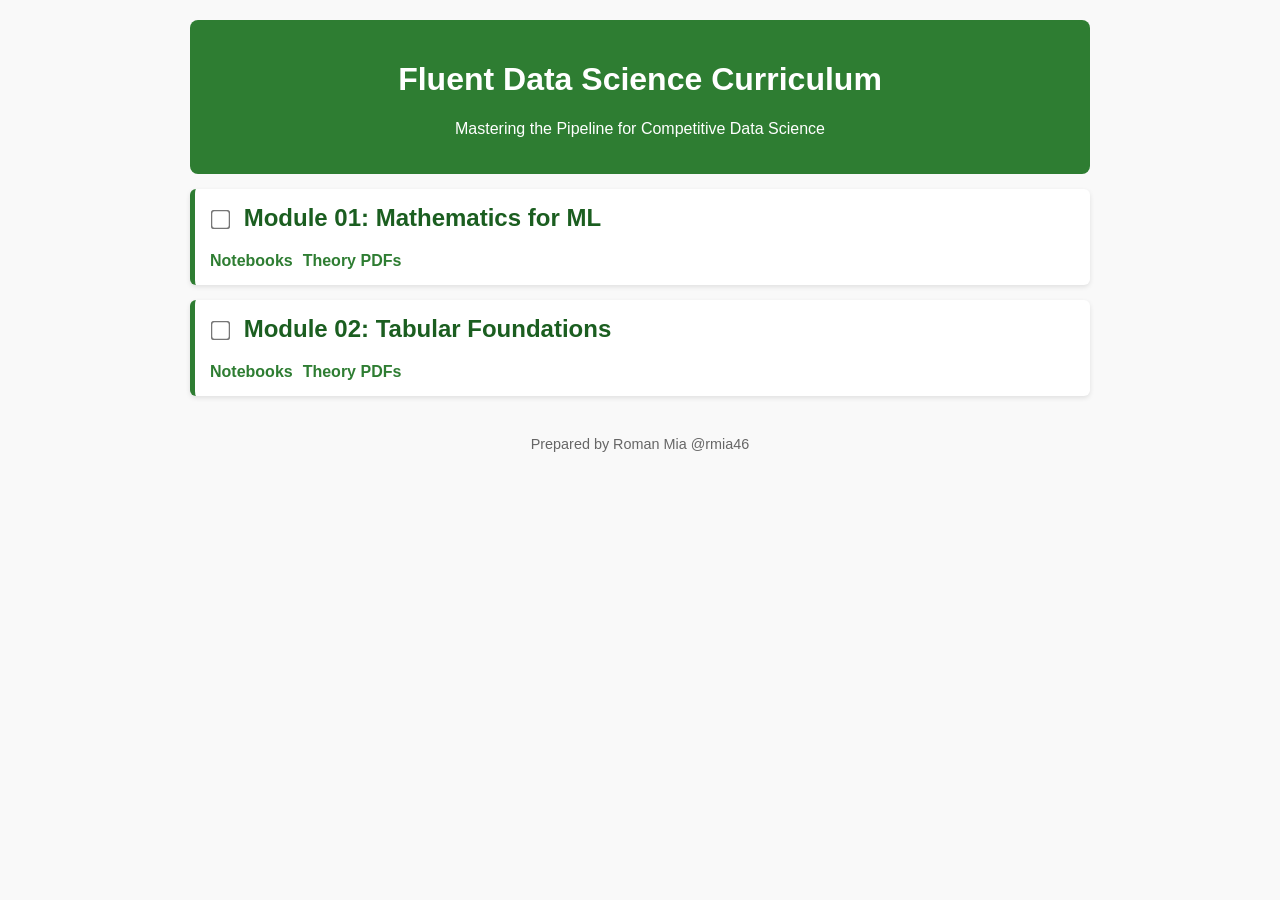
==== index.html @ 2071d851 "Add interactive curriculum portal" ====
<!DOCTYPE html>
<html lang="en">
<head>
    <meta charset="UTF-8">
    <meta name="viewport" content="width=device-width, initial-scale=1.0">
    <title>Fluent Data Science Curriculum</title>
    <link rel="stylesheet" href="style.css">
</head>
<body>
    <div class="container">
        <header>
            <h1>Fluent Data Science Curriculum</h1>
            <p>Mastering the Pipeline for Competitive Data Science</p>
        </header>

        <div id="modules">
            <!-- Example Module -->
            <div class="module">
                <h2><input type="checkbox" id="mod01"> Module 01: Mathematics for ML</h2>
                <div class="file-links">
                    <a href="https://github.com/rmia46/fluent-data-science/tree/main/01_Mathematics_for_ML/notebooks">Notebooks</a>
                    <a href="https://github.com/rmia46/fluent-data-science/tree/main/01_Mathematics_for_ML/pdf_materials">Theory PDFs</a>
                </div>
            </div>
            <div class="module">
                <h2><input type="checkbox" id="mod02"> Module 02: Tabular Foundations</h2>
                <div class="file-links">
                    <a href="https://github.com/rmia46/fluent-data-science/tree/main/02_Tabular_Foundations/notebooks">Notebooks</a>
                    <a href="https://github.com/rmia46/fluent-data-science/tree/main/02_Tabular_Foundations/pdf_materials">Theory PDFs</a>
                </div>
            </div>
            <!-- Continue for modules 03-09... -->
        </div>

        <footer>
            <p>Prepared by Roman Mia @rmia46</p>
        </footer>
    </div>
    <script src="script.js"></script>
</body>
</html>
---- style.css ----
:root {
    --primary-green: #2e7d32;
    --light-green: #e8f5e9;
    --dark-green: #1b5e20;
    --text-color: #333;
}

body { font-family: 'Segoe UI', sans-serif; background-color: #f9f9f9; color: var(--text-color); margin: 20px; }
header { background: var(--primary-green); color: white; padding: 20px; border-radius: 8px; text-align: center; }
.container { max-width: 900px; margin: auto; }
.module { background: white; margin: 15px 0; padding: 15px; border-radius: 6px; border-left: 5px solid var(--primary-green); box-shadow: 0 2px 5px rgba(0,0,0,0.1); }
.module h2 { margin-top: 0; color: var(--dark-green); }
.file-links { display: flex; gap: 10px; margin-top: 10px; }
a { color: var(--primary-green); text-decoration: none; font-weight: bold; }
a:hover { text-decoration: underline; }
input[type="checkbox"] { transform: scale(1.5); margin-right: 10px; }
footer { text-align: center; margin-top: 40px; color: #666; font-size: 0.9em; }
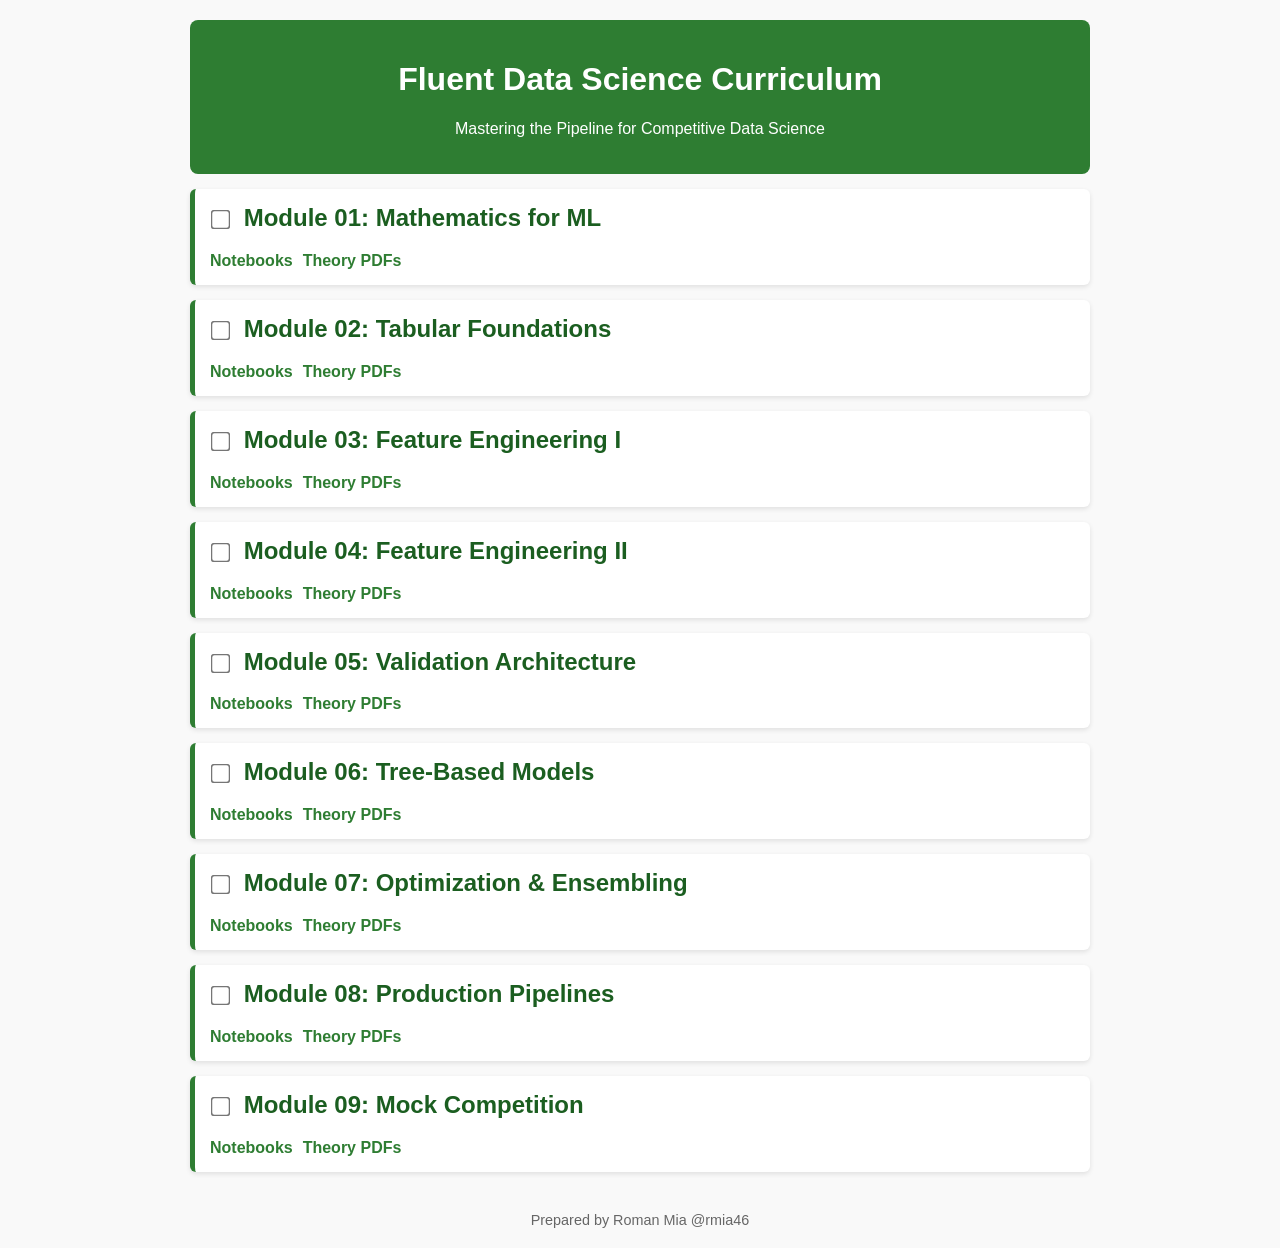
==== commit 0303520e: "Update index.html with all 9 modules" ====
--- a/index.html
+++ b/index.html
@@ -14,22 +14,44 @@
         </header>
 
         <div id="modules">
-            <!-- Example Module -->
-            <div class="module">
-                <h2><input type="checkbox" id="mod01"> Module 01: Mathematics for ML</h2>
-                <div class="file-links">
-                    <a href="https://github.com/rmia46/fluent-data-science/tree/main/01_Mathematics_for_ML/notebooks">Notebooks</a>
-                    <a href="https://github.com/rmia46/fluent-data-science/tree/main/01_Mathematics_for_ML/pdf_materials">Theory PDFs</a>
-                </div>
-            </div>
-            <div class="module">
-                <h2><input type="checkbox" id="mod02"> Module 02: Tabular Foundations</h2>
-                <div class="file-links">
-                    <a href="https://github.com/rmia46/fluent-data-science/tree/main/02_Tabular_Foundations/notebooks">Notebooks</a>
-                    <a href="https://github.com/rmia46/fluent-data-science/tree/main/02_Tabular_Foundations/pdf_materials">Theory PDFs</a>
-                </div>
-            </div>
-            <!-- Continue for modules 03-09... -->
+            <script>
+                const modules = [
+                    {id: "01", name: "Mathematics for ML"},
+                    {id: "02", name: "Tabular Foundations"},
+                    {id: "03", name: "Feature Engineering I"},
+                    {id: "04", name: "Feature Engineering II"},
+                    {id: "05", name: "Validation Architecture"},
+                    {id: "06", name: "Tree-Based Models"},
+                    {id: "07", name: "Optimization & Ensembling"},
+                    {id: "08", name: "Production Pipelines"},
+                    {id: "09", name: "Mock Competition"}
+                ];
+                
+                const modDirs = [
+                    "01_Mathematics_for_ML",
+                    "02_Tabular_Foundations",
+                    "03_Feature_Engineering_I",
+                    "04_Feature_Engineering_II",
+                    "05_Validation_Architecture",
+                    "06_Tree_Based_Models",
+                    "07_Optimization_and_Ensembling",
+                    "08_Production_Pipelines",
+                    "09_Mock_Competition"
+                ];
+
+                modules.forEach((mod, index) => {
+                    const dir = modDirs[index];
+                    document.write(`
+                        <div class="module">
+                            <h2><input type="checkbox" id="mod${mod.id}"> Module ${mod.id}: ${mod.name}</h2>
+                            <div class="file-links">
+                                <a href="https://github.com/rmia46/fluent-data-science/tree/main/${dir}/notebooks">Notebooks</a>
+                                <a href="https://github.com/rmia46/fluent-data-science/tree/main/${dir}/pdf_materials">Theory PDFs</a>
+                            </div>
+                        </div>
+                    `);
+                });
+            </script>
         </div>
 
         <footer>
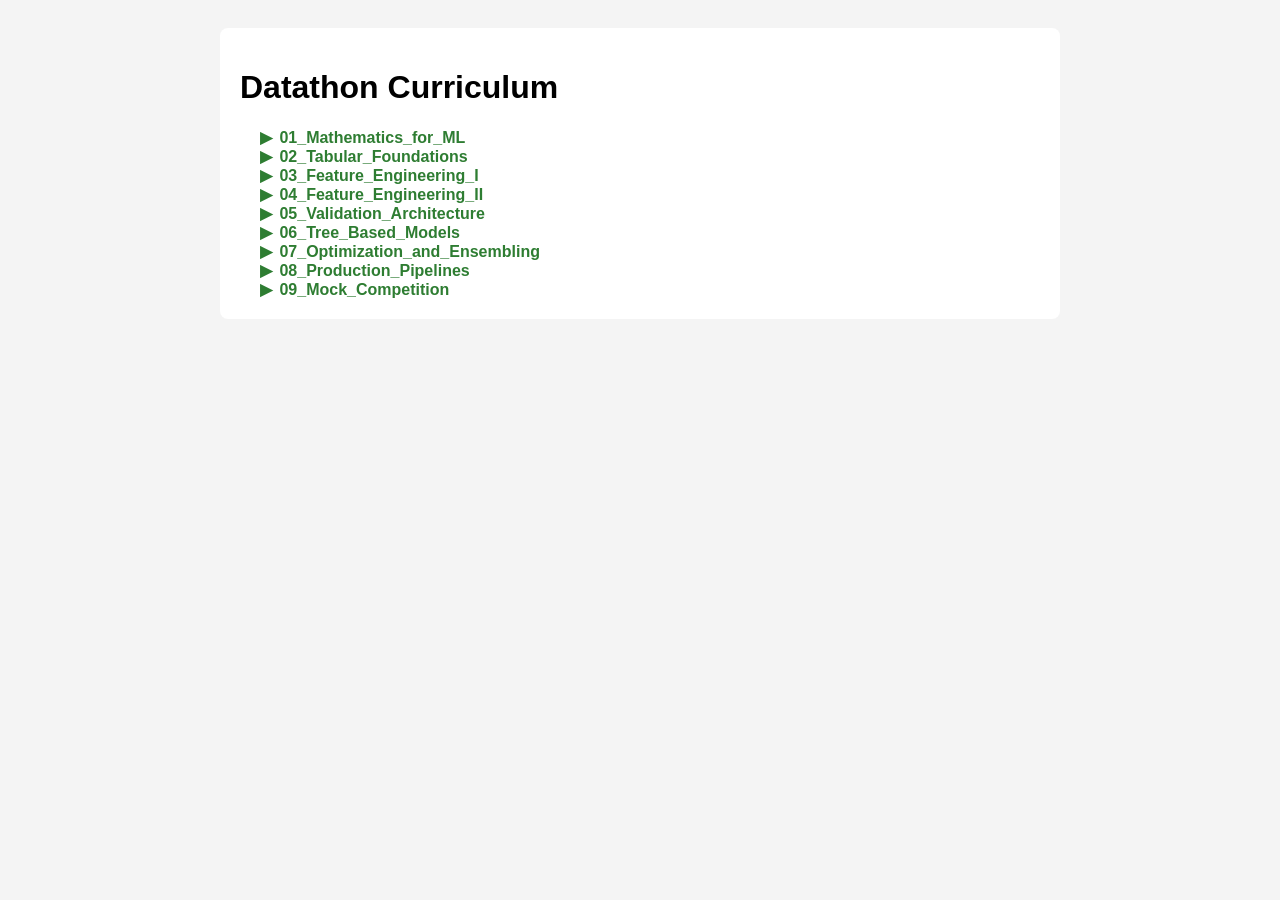
==== commit b5bd3026: "Convert portal to dynamic file browser" ====
--- a/index.html
+++ b/index.html
@@ -2,61 +2,13 @@
 <html lang="en">
 <head>
     <meta charset="UTF-8">
-    <meta name="viewport" content="width=device-width, initial-scale=1.0">
-    <title>Fluent Data Science Curriculum</title>
+    <title>Curriculum Portal</title>
     <link rel="stylesheet" href="style.css">
 </head>
 <body>
     <div class="container">
-        <header>
-            <h1>Fluent Data Science Curriculum</h1>
-            <p>Mastering the Pipeline for Competitive Data Science</p>
-        </header>
-
-        <div id="modules">
-            <script>
-                const modules = [
-                    {id: "01", name: "Mathematics for ML"},
-                    {id: "02", name: "Tabular Foundations"},
-                    {id: "03", name: "Feature Engineering I"},
-                    {id: "04", name: "Feature Engineering II"},
-                    {id: "05", name: "Validation Architecture"},
-                    {id: "06", name: "Tree-Based Models"},
-                    {id: "07", name: "Optimization & Ensembling"},
-                    {id: "08", name: "Production Pipelines"},
-                    {id: "09", name: "Mock Competition"}
-                ];
-                
-                const modDirs = [
-                    "01_Mathematics_for_ML",
-                    "02_Tabular_Foundations",
-                    "03_Feature_Engineering_I",
-                    "04_Feature_Engineering_II",
-                    "05_Validation_Architecture",
-                    "06_Tree_Based_Models",
-                    "07_Optimization_and_Ensembling",
-                    "08_Production_Pipelines",
-                    "09_Mock_Competition"
-                ];
-
-                modules.forEach((mod, index) => {
-                    const dir = modDirs[index];
-                    document.write(`
-                        <div class="module">
-                            <h2><input type="checkbox" id="mod${mod.id}"> Module ${mod.id}: ${mod.name}</h2>
-                            <div class="file-links">
-                                <a href="https://github.com/rmia46/fluent-data-science/tree/main/${dir}/notebooks">Notebooks</a>
-                                <a href="https://github.com/rmia46/fluent-data-science/tree/main/${dir}/pdf_materials">Theory PDFs</a>
-                            </div>
-                        </div>
-                    `);
-                });
-            </script>
-        </div>
-
-        <footer>
-            <p>Prepared by Roman Mia @rmia46</p>
-        </footer>
+        <h1>Datathon Curriculum</h1>
+        <div id="file-browser"></div>
     </div>
     <script src="script.js"></script>
 </body>
--- a/style.css
+++ b/style.css
@@ -1,17 +1,9 @@
-:root {
-    --primary-green: #2e7d32;
-    --light-green: #e8f5e9;
-    --dark-green: #1b5e20;
-    --text-color: #333;
-}
-
-body { font-family: 'Segoe UI', sans-serif; background-color: #f9f9f9; color: var(--text-color); margin: 20px; }
-header { background: var(--primary-green); color: white; padding: 20px; border-radius: 8px; text-align: center; }
-.container { max-width: 900px; margin: auto; }
-.module { background: white; margin: 15px 0; padding: 15px; border-radius: 6px; border-left: 5px solid var(--primary-green); box-shadow: 0 2px 5px rgba(0,0,0,0.1); }
-.module h2 { margin-top: 0; color: var(--dark-green); }
-.file-links { display: flex; gap: 10px; margin-top: 10px; }
-a { color: var(--primary-green); text-decoration: none; font-weight: bold; }
-a:hover { text-decoration: underline; }
-input[type="checkbox"] { transform: scale(1.5); margin-right: 10px; }
-footer { text-align: center; margin-top: 40px; color: #666; font-size: 0.9em; }
+/* style.css */
+:root { --primary-green: #2e7d32; --light-green: #e8f5e9; --dark-green: #1b5e20; }
+body { font-family: sans-serif; background: #f4f4f4; padding: 20px; }
+.container { max-width: 800px; margin: auto; background: white; padding: 20px; border-radius: 8px; }
+.tree-node { margin-left: 20px; cursor: pointer; }
+.folder { font-weight: bold; color: var(--primary-green); margin-top: 10px; }
+.file { font-weight: normal; color: #555; }
+.hidden { display: none; }
+.arrow { display: inline-block; width: 15px; }
